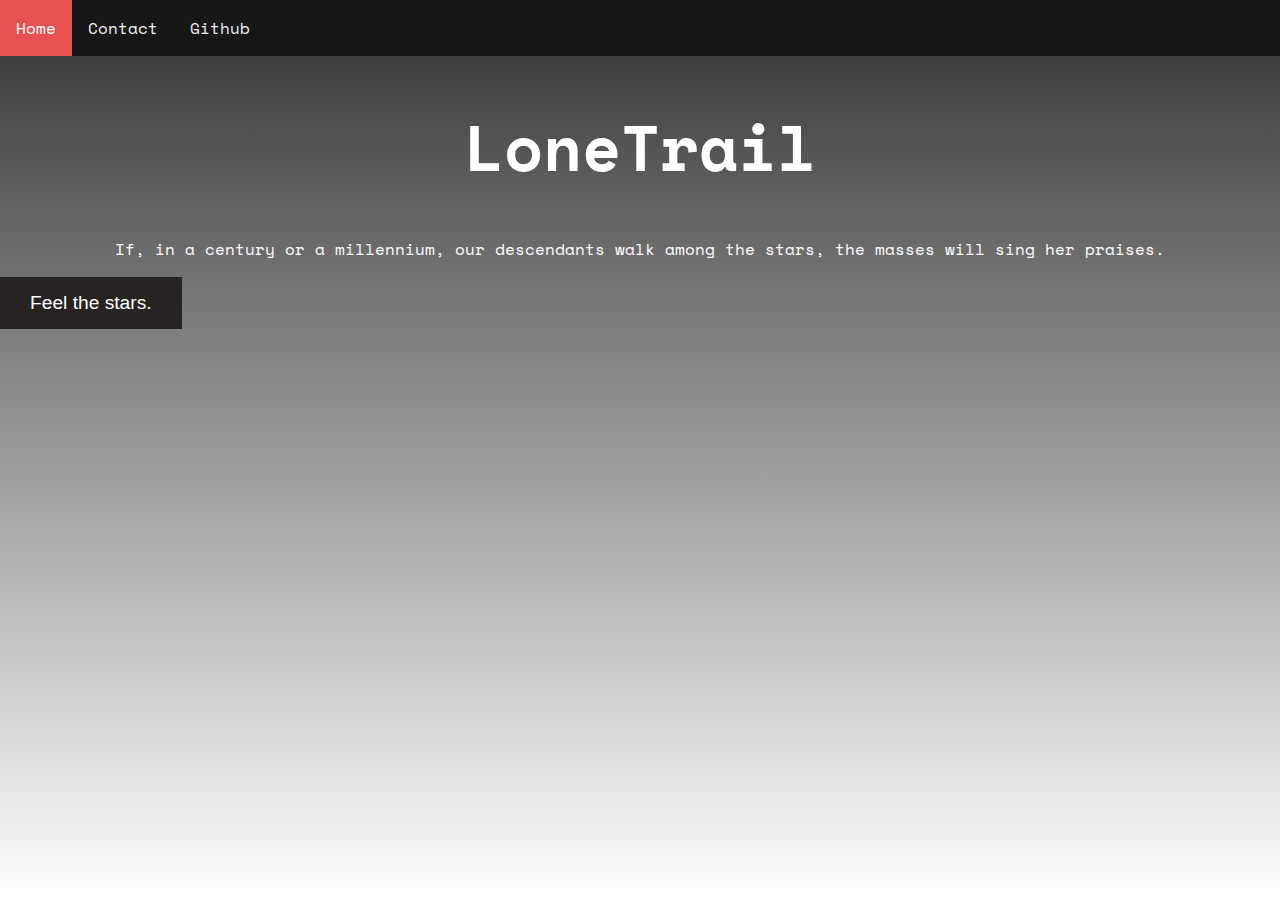
==== index.html @ 38e140a8 "Hello" ====
<!DOCTYPE html>
<html lang="en">
<head>
    <meta charset="UTF-8">
    <meta name="viewport" content="width=device-width, initial-scale=1.0">
    <title>LoneTrail</title>
    <link href="https://fonts.googleapis.com/css2?family=Space+Mono:wght@400;700&display=swap" rel="stylesheet">
    <link rel="stylesheet" href="style.css">
</head>
<body>
    <div class="topnav">
        <a class="active" href="#home">Home</a>
        <a class='contact' href="https://th.bing.com/th/id/OIP.7fvodTjfwhumjiq3BQEWSQAAAA?rs=1&pid=ImgDetMain">Contact</a>
        <a class='github' href="https://github.com/jeankmitl/itf-it67070279">Github</a>
    </div>
    <div class='content'>
        <h1 class="title">LoneTrail</h1>
    </div>
    <div class='content2'>
        <p class="'quote">If, in a century or a millennium, our descendants walk among the stars, the masses will sing her praises.</p>
    </div>
    <div>
        <button type="button" class="stupidbutton" onclick="window.location.href='https://youtu.be/oiIOPefKho0?si=QEVUR4EXL0OWIrUG';">Feel the stars.</button>
    </div>
</body>
</html>
---- style.css ----
html, body {
    height: 100%;
    margin: 0;
    position: relative;
}

body {
    background-image: url(https://arknights.wiki.gg/images/7/79/Intertwining_Helixes.png);
    background-size: cover;
    background-repeat: no-repeat;
    background-position: center;
    backface-visibility: visible;
}

body::before {
    content: '';
    position: absolute;
    top: 0;
    left: 0;
    right: 0;
    bottom: 0;
    background: linear-gradient(to top, rgba(0, 0, 0, 0), rgba(0, 0, 0, 0.8));
    z-index: 1;
}


.topnav {
    font-family: 'Space Mono', monospace;
    background-color: #181717;
    overflow: hidden;
    font-weight: 400;
    position: relative;
    z-index: 2;
}

.topnav .logo {
    height: 50px;
    right: 16px;
}

.topnav a {
    float: left;
    color: #f2f2f2;
    text-align: center;
    padding: 16px 16px;
    text-decoration: none;
    transition: background-color 0.3s ease, color 0.3s ease;
}

.topnav a.contact:hover {
    background-color: #f47f61;
    color: #000000;
}

.topnav a.github:hover {
    background-color: #e9c76a;
    color: #000000;
}

.topnav a.active {
    background-color: #e75151;
    color: white;
}

.content{
    font-family:'Space Mono', monospace;
    font-weight: 1000;
    font-size: xx-large;
    text-align: center;
    position: relative;
    color:white;
    z-index: 3;
}
.content2{
    font-family:'Space Mono', monospace;
    font-weight: 300;
    font-size: medium;
    text-align: center;
    position: relative;
    color:white;
    z-index: 4;
}
.button-container {
    margin-top: 20px;
}
.stupidbutton {
    background-color: #272323;
    color: white;
    border: none;
    padding: 15px 30px;
    font-size: 1.2em;
    cursor: pointer;
    transition: background-color 0.3s ease;
    position: relative;
    z-index: 4;
    display: flex;
}

.stupidbutton:hover {
    background-color: #f47f61;
}
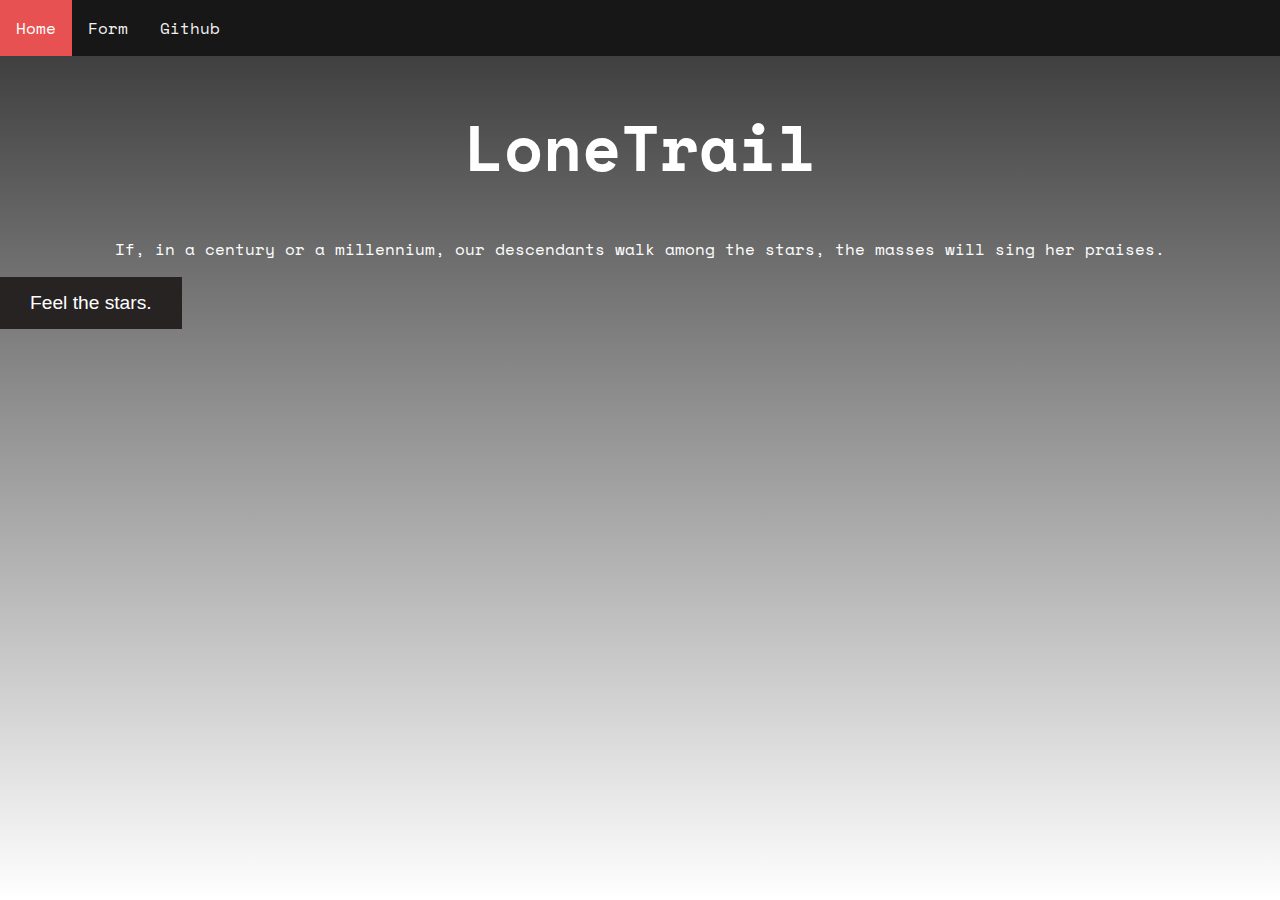
==== commit 5774736a: "Updated CSS" ====
--- a/index.html
+++ b/index.html
@@ -10,7 +10,7 @@
 <body>
     <div class="topnav">
         <a class="active" href="#home">Home</a>
-        <a class='contact' href="https://th.bing.com/th/id/OIP.7fvodTjfwhumjiq3BQEWSQAAAA?rs=1&pid=ImgDetMain">Contact</a>
+        <a class='form' href="C:\Users\LAB203_xx\Desktop\itf-it67070279\Form\lab14_3.html">Form</a>
         <a class='github' href="https://github.com/jeankmitl/itf-it67070279">Github</a>
     </div>
     <div class='content'>
